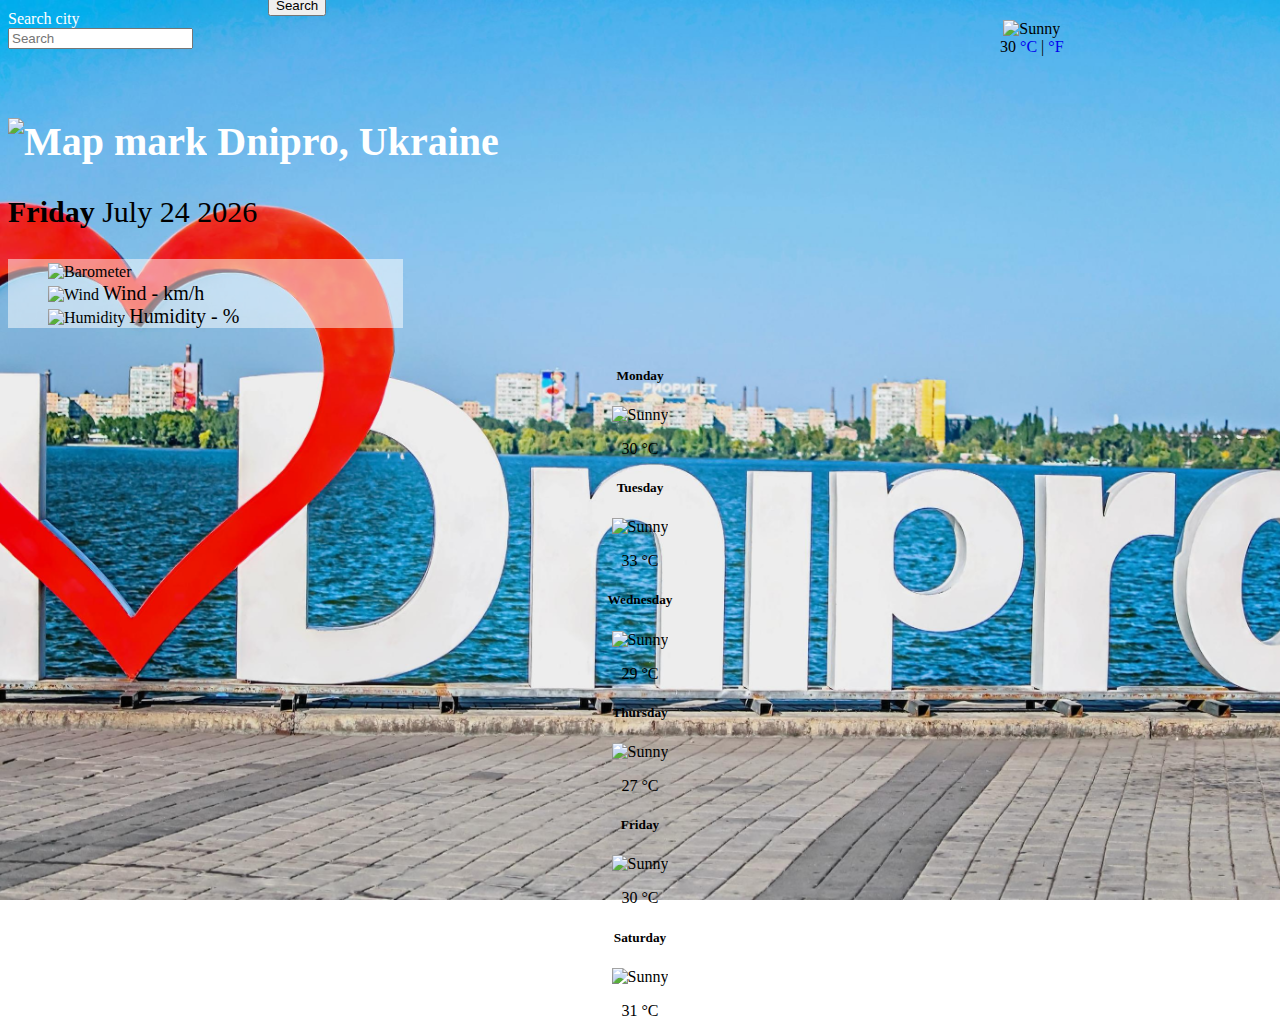
==== SheCodes Plus_2 homework.html @ 5a30bc72 "First commit" ====
<!DOCTYPE html>
<html lang="en">
  <head>
    <meta charset="UTF-8" />
    <meta http-equiv="X-UA-Compatible" content="IE=edge" />
    <meta name="viewport" content="width=device-width, initial-scale=1.0" />
    <link rel="stylesheet" href="style/style.css" />
    <link
      href="https://cdn.jsdelivr.net/npm/bootstrap@5.2.0/dist/css/bootstrap.min.css"
      rel="stylesheet"
      integrity="sha384-gH2yIJqKdNHPEq0n4Mqa/HGKIhSkIHeL5AyhkYV8i59U5AR6csBvApHHNl/vI1Bx"
      crossorigin="anonymous"
    />
    <title>Document</title>
    <script src="https://unpkg.com/axios/dist/axios.min.js"></script>
  </head>
  <body>
    <div class="container main-box">
      <form>
        <div class="mb-3">
          <label for="exampleInputEmail1" class="form-label">Search city</label>
          <input
            type="text"
            class="form-control"
            id="exampleInputEmail1"
            placeholder="Search"
          />
        </div>
        <button type="submit" class="btn btn-primary">Search</button>
      </form>
      <button type="button" class="btn btn-primary" id="current">Current</button>
      <section>
        <div class="current-weather">
          <img
            src="https://cdn-icons-png.flaticon.com/512/2925/2925521.png"
            alt="Sunny"
            width="200px"
          />
          <br>
          <span class="card-text" id="current-temperature">30 </span>
          <a href="#" style="text-decoration: none" id="celsius">°С</a>  |
          <a href="#" style="text-decoration: none" id="fahrenheit">°F</a>
        </div>
        <h1>
          <img
            src="https://cdn-icons-png.flaticon.com/512/854/854878.png"
            alt="Map mark"
            width="40px"
          />
          <span id="location"> Dnipro, Ukraine</span> 
        </h1>
        <p class="today">
          <strong id="day">Sunday, </strong>
          <span id="month">August </span>
          <span id="today">14/</span>
          <span id="year">2022</span>
        </p>
        <div class="list-of-conditions">
          <ul>
            <li>
              <img
                src="https://cdn-icons.flaticon.com/png/512/3436/premium/3436226.png?token=exp=1661171380~hmac=9ae2b0cfe191fad019b7906eaf6d9b2b"
                alt="Barometer"
                width="30px"
              />
              <p class="condition"> <span class="weather-condition"></span></p>
            </li>
            <li>
              <img
                src="https://cdn-icons-png.flaticon.com/512/2204/2204367.png"
                alt="Wind"
                width="30px"
              />
              <p class="condition">Wind - <span class="wind"></span> km/h</p>
            </li>
            <li>
              <img
                src="https://cdn-icons-png.flaticon.com/512/4005/4005754.png"
                alt="Humidity"
                width="30px"
              />
              <p class="condition">Humidity - <span class="humidity"></span> %</p>
            </li>
          </ul>
        </div>
      </section>
      <div class="row">
        <div class="col">
          <div class="card">
            <div class="card-body card-style">
              <h5 class="card-title">Monday</h5>
              <img
                src="https://cdn-icons-png.flaticon.com/512/2925/2925521.png"
                class="card-img-top card-img"
                alt="Sunny"
              />
              <p class="card-text">30 °С</p>
            </div>
          </div>
        </div>
        <div class="col">
          <div class="card">
            <div class="card-body card-style">
              <h5 class="card-title">Tuesday</h5>
              <img
                src="https://cdn-icons-png.flaticon.com/512/2925/2925521.png"
                class="card-img-top card-img"
                alt="Sunny"
              />
              <p class="card-text">33 °С</p>
            </div>
          </div>
        </div>
        <div class="col">
          <div class="card">
            <div class="card-body card-style">
              <h5 class="card-title">Wednesday</h5>
              <img
                src="https://cdn-icons-png.flaticon.com/512/1146/1146856.png"
                class="card-img-top card-img"
                alt="Sunny"
              />
              <p class="card-text">29 °С</p>
            </div>
          </div>
        </div>
        <div class="col">
          <div class="card">
            <div class="card-body card-style">
              <h5 class="card-title">Thursday</h5>
              <img
                src="https://cdn-icons-png.flaticon.com/512/1146/1146860.png"
                class="card-img-top card-img"
                alt="Sunny"
              />
              <p class="card-text">27 °С</p>
            </div>
          </div>
        </div>
        <div class="col">
          <div class="card">
            <div class="card-body card-style">
              <h5 class="card-title">Friday</h5>
              <img
                src="https://cdn-icons-png.flaticon.com/512/1146/1146869.png"
                class="card-img-top card-img"
                alt="Sunny"
              />
              <p class="card-text">30 °С</p>
            </div>
          </div>
        </div>
        <div class="col">
          <div class="card">
            <div class="card-body card-style">
              <h5 class="card-title">Saturday</h5>
              <img
                src="https://cdn-icons-png.flaticon.com/512/2925/2925521.png"
                class="card-img-top card-img"
                alt="Sunny"
              />
              <p class="card-text">31 °С</p>
            </div>
          </div>
        </div>
      </div>
    </div>
    <script src="./app/app.js"></script>
  </body>
</html>
---- style/style.css ----
body {
  background-image: url("/images/Dnipro-3.jpg");
  background-size: cover;
  background-position: center;
  background-attachment: fixed;
}
form {
  margin-top: 10px;
  width: 250px;
}
label {
  color: #ffffff;
}
button {
  position: relative;
  top: -54px;
  left: 260px;
}
#current {
  background-color: #FE9D00;
  border-color: #FE9D00;
  position: relative;
  top: -92px;
  left: 350px;
}
h1 {
  color: #ffffff;
  font-size: 40px;
}
.today {
  font-size: 30px;
}
.list-of-conditions {
  margin-bottom: 40px;
  margin-top: 20px;
}
ul {
  list-style-type: none;
  background-color: rgba(255, 255, 255, 0.5);
  width: 355px;
}
.condition {
  font-size: 20px;
  display: inline;
  color: black;
  font-weight: 500;
}
.current-weather {
  text-align: center;
  position: absolute;
  left: 1000px;
  top: 20px;
}
.card-style {
  text-align: center;
  bottom: 10px;
}
.card-img {
  height: 130px;
  width: 100px;
}
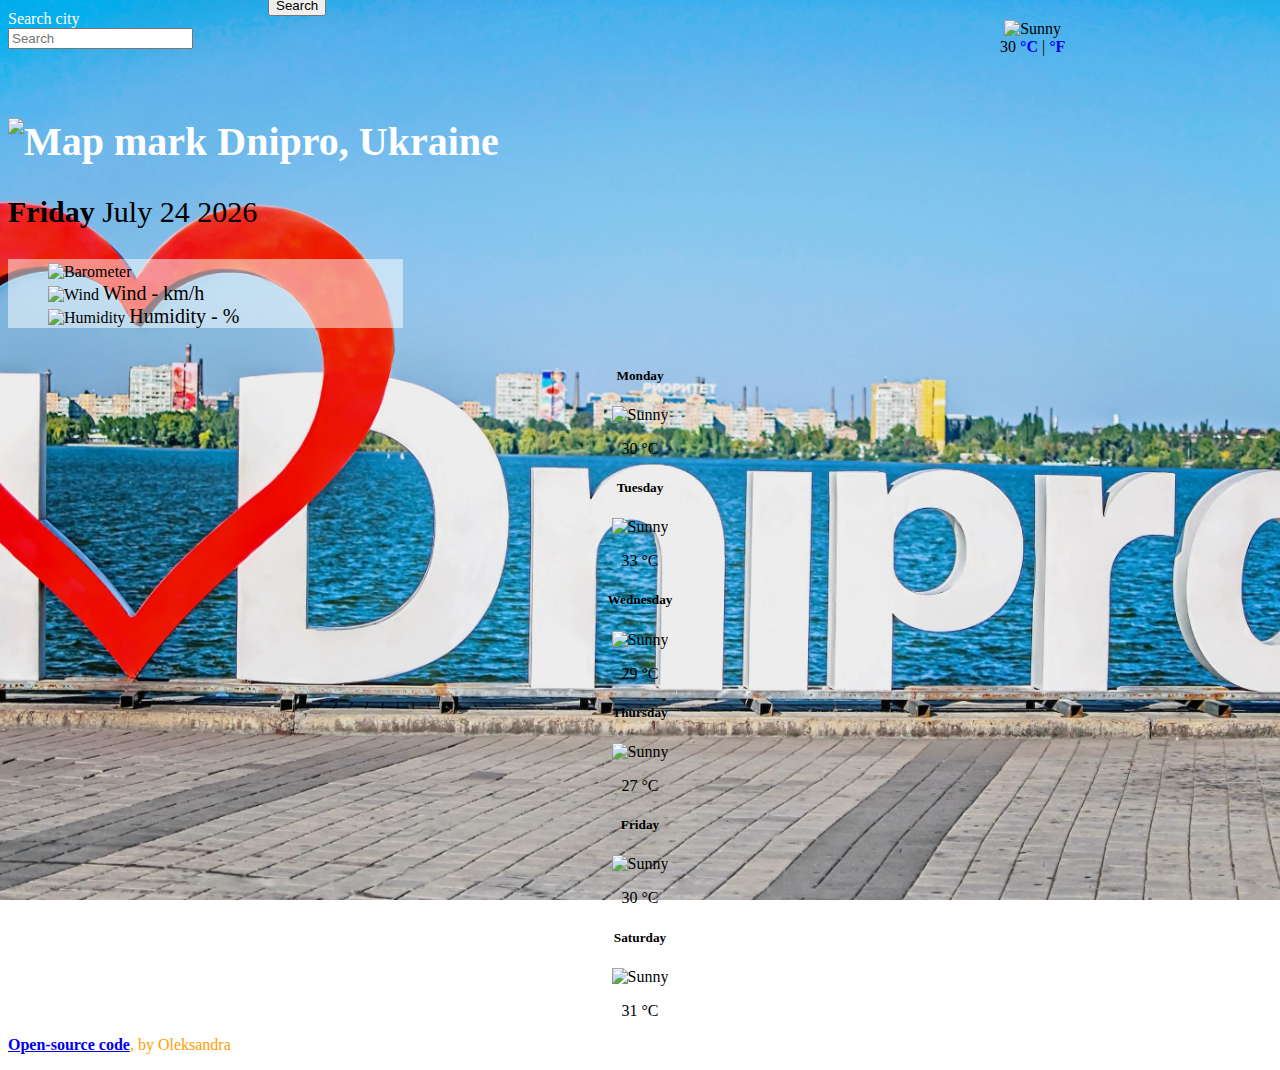
==== commit bcf4cedb: "Added link to GitHub" ====
--- a/SheCodes Plus_2 homework.html
+++ b/SheCodes Plus_2 homework.html
@@ -164,6 +164,7 @@
           </div>
         </div>
       </div>
+      <p class="signature"><a href="https://github.com/OleksandraKhoroshko/weather-app" target="_blank">Open-source code</a>, by Oleksandra</p>
     </div>
     <script src="./app/app.js"></script>
   </body>
--- a/style/style.css
+++ b/style/style.css
@@ -59,3 +59,9 @@
   height: 130px;
   width: 100px;
 }
+a{
+  font-weight: bolder;
+}
+.signature{
+  color: #FE9D00;
+}